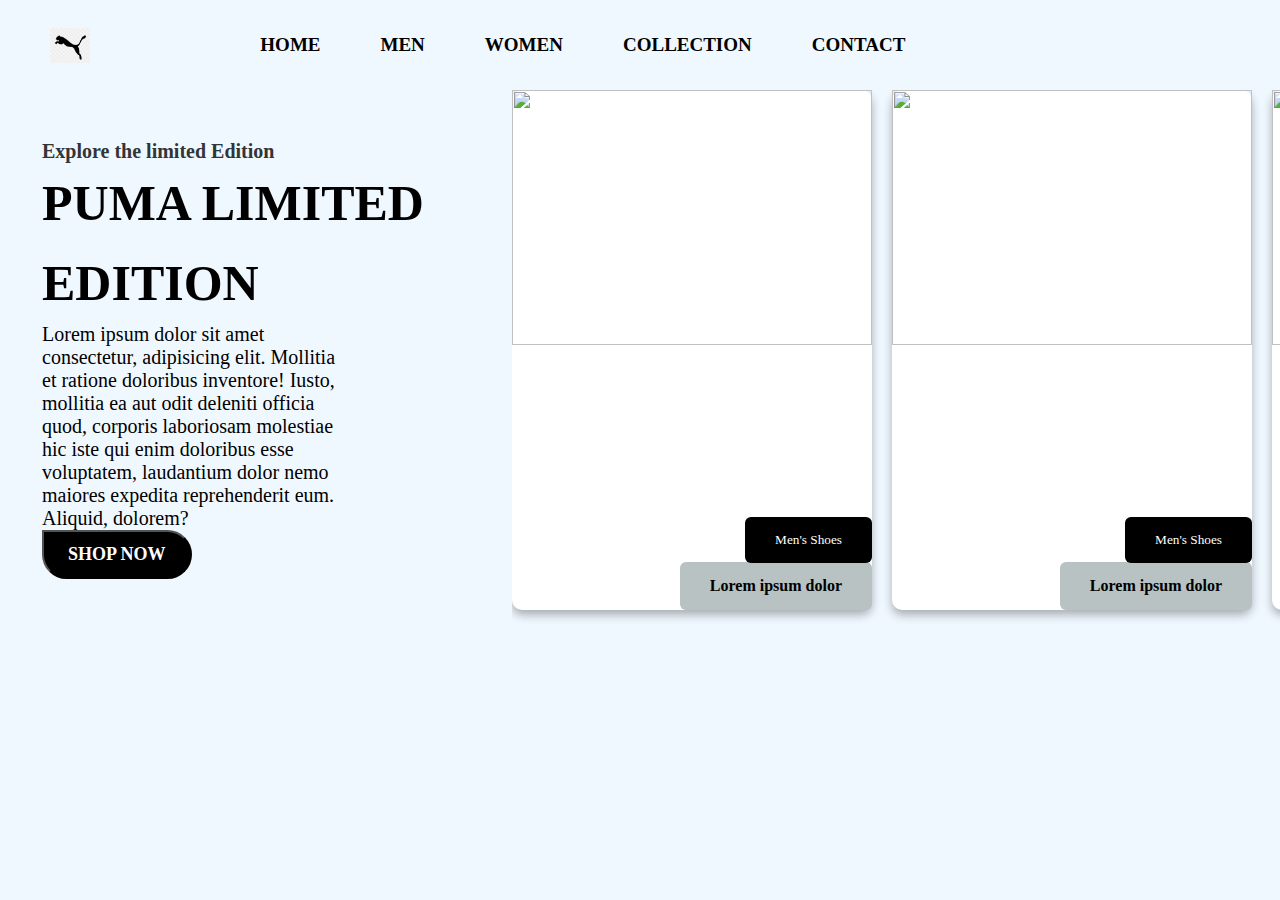
==== 8/index.html @ 2150376f "Landing Pages" ====
<!DOCTYPE html>
<html lang="en">

<head>
    <meta charset="UTF-8">
    <meta name="viewport" content="width=device-width, initial-scale=1.0">
    <title>Landing Page</title>
    <link rel="stylesheet" href="style.css">
    <link href="https://cdn.jsdelivr.net/npm/remixicon@2.2.0/fonts/remixicon.css" rel="stylesheet">
</head>

<body>
    <div id="main">
        <div id="nav">
            <div id="nav-part1">
                <img src="[data-uri]"
                    alt="" srcset="">
                <h4>Home</h4>
                <h4>Men</h4>
                <h4>Women</h4>
                <h4>Collection</h4>
                <h4>Contact</h4>
            </div>
            <div id="nav-part2">
                <i class="ri-search-line"></i>
                <i class="ri-menu-3-line"></i>
                <i class="ri-shopping-cart-fill"></i>
            </div>
        </div>
        <div id="content">
            <div id="left">
                <h5>Explore the limited Edition</h5>
                <h1>Puma limited Edition</h1>
                <p>Lorem ipsum dolor sit amet consectetur, adipisicing elit. Mollitia et ratione doloribus inventore!
                    Iusto, mollitia ea aut odit deleniti officia quod, corporis laboriosam molestiae hic iste qui enim
                    doloribus esse voluptatem, laudantium dolor nemo maiores expedita reprehenderit eum. Aliquid,
                    dolorem?</p>
                <button>Shop now</button>
            </div>
            <div id="right">
                <div class="elem">
                    <img src="https://images.unsplash.com/photo-1542291026-7eec264c27ff?w=600&auto=format&fit=crop&q=60&ixlib=rb-4.0.3&ixid=M3wxMjA3fDB8MHxzZWFyY2h8Mnx8c2hvZXN8ZW58MHx8MHx8fDA%3D" alt="" srcset="">
                    <h4>Lorem ipsum dolor</h4>
                    <h5>Men's Shoes</h5>
                </div>
                <div class="elem">
                    <img src="https://images.unsplash.com/photo-1542291026-7eec264c27ff?w=600&auto=format&fit=crop&q=60&ixlib=rb-4.0.3&ixid=M3wxMjA3fDB8MHxzZWFyY2h8Mnx8c2hvZXN8ZW58MHx8MHx8fDA%3D" alt="" srcset="">
                    <h4>Lorem ipsum dolor</h4>
                    <h5>Men's Shoes</h5>
                </div>
                <div class="elem">
                    <img src="https://images.unsplash.com/photo-1542291026-7eec264c27ff?w=600&auto=format&fit=crop&q=60&ixlib=rb-4.0.3&ixid=M3wxMjA3fDB8MHxzZWFyY2h8Mnx8c2hvZXN8ZW58MHx8MHx8fDA%3D" alt="" srcset="">
                    <h4>Lorem ipsum dolor</h4>
                    <h5>Men's Shoes</h5>
                </div>
                <div class="elem">
                    <img src="https://images.unsplash.com/photo-1542291026-7eec264c27ff?w=600&auto=format&fit=crop&q=60&ixlib=rb-4.0.3&ixid=M3wxMjA3fDB8MHxzZWFyY2h8Mnx8c2hvZXN8ZW58MHx8MHx8fDA%3D" alt="" srcset="">
                    <h4>Lorem ipsum dolor</h4>
                    <h5>Men's Shoes</h5>
                </div>
                <div class="elem">
                    <img src="https://images.unsplash.com/photo-1542291026-7eec264c27ff?w=600&auto=format&fit=crop&q=60&ixlib=rb-4.0.3&ixid=M3wxMjA3fDB8MHxzZWFyY2h8Mnx8c2hvZXN8ZW58MHx8MHx8fDA%3D" alt="" srcset="">
                    <h4>Lorem ipsum dolor</h4>
                    <h5>Men's Shoes</h5>
                </div>
                <div class="elem">
                    <img src="https://images.unsplash.com/photo-1542291026-7eec264c27ff?w=600&auto=format&fit=crop&q=60&ixlib=rb-4.0.3&ixid=M3wxMjA3fDB8MHxzZWFyY2h8Mnx8c2hvZXN8ZW58MHx8MHx8fDA%3D" alt="" srcset="">
                    <h4>Lorem ipsum dolor</h4>
                    <h5>Men's Shoes</h5>
                </div>
            </div>
        </div>
    </div>
</body>

</html>
---- 8/style.css ----
/* Reset some default browser styles */
* {
    margin: 0;
    padding: 0;
    box-sizing: border-box;
    font-family: "gilroy";
}

html,
body {
    width: 100%;
    height: 100%;
}

#main {
    height: 100%;
    width: 100%;
    background-color: aliceblue;
    position: relative;
}

#nav {
    height: 90px;
    padding: 0 50px;
    width: 100%;
    display: flex;
    align-items: center;
    justify-content: space-between;
}

#nav img {
    height: 35px;
    margin-right: 170px;
}

#nav-part1 {
    display: flex;
    align-items: center;
    justify-content: center;

}

#nav-part1 h4 {
    margin-right: 60px;
    font-size: 19px;
    text-transform: uppercase;
    font-weight: 600;
}

#nav-part2 i {
    margin-right: 60px;
    font-size: 23px;
    font-weight: 500;
}

#content {
    width: 100%;
    height: calc(100% - 90px);
    position: relative;
    display: flex;
}

#left {
    width: 40%;
    height: 100%;
    padding: 50px 42px;
}

#left h5 {
    font-size: 20px;
    color: #323535;
}

#left h1 {
    font-size: 50px;
    line-height: 80px;
    text-transform: uppercase;

}

#left p {
    font-size: 20px;
    width: 70%;

}

#right {
    width: 60%;
    height: 100%;
    position: relative;
    /* padding: 150px; */
    display: flex;
    gap: 20px; /* Cards ke beech gap dene ke liye */
    overflow-x: auto; /* Agar space kam hai to horizontal scroll enable kare */
    flex-wrap: nowrap; /* Cards ko ek line me rakhne ke liye */
}

#right::-webkit-scrollbar {
    height: 5px; /* Scrollbar height */
}

#right::-webkit-scrollbar-thumb {
    background: #888; /* Scrollbar color */
    border-radius: 10px;
}



#left button {
    background-color: #000;
    color: #fff;
    font-size: 18px;
    font-weight: 600;
    text-transform: uppercase;
    padding: 12px 24px;
    border-radius: 50px;
    border-top-left-radius: 0;

}

.elem {
    height: 520px;
    min-width: 360px;
    background-color: #fff;
    position: relative;
    border-radius: 10px;
    box-shadow: 0 5px 10px rgba(0,0,0, 0.3);
    flex-shrink: 0; 
}

.elem img {
    position: absolute;
    height: 70%;
    width: 100%;
    object-fit: cover;

}

.elem h4 {
    position: absolute;
    bottom: 0;
    right: 0;
    background-color: #b8c2c2;
    padding: 15px 30px;
    border-radius: 6px;
}
.elem h5 {
    position: absolute;
    bottom: 9%;
    right: 0;
    background-color: #000;
    color: #fff;
    padding: 15px 30px;
    border-radius: 6px;
    font-weight: 500;
}
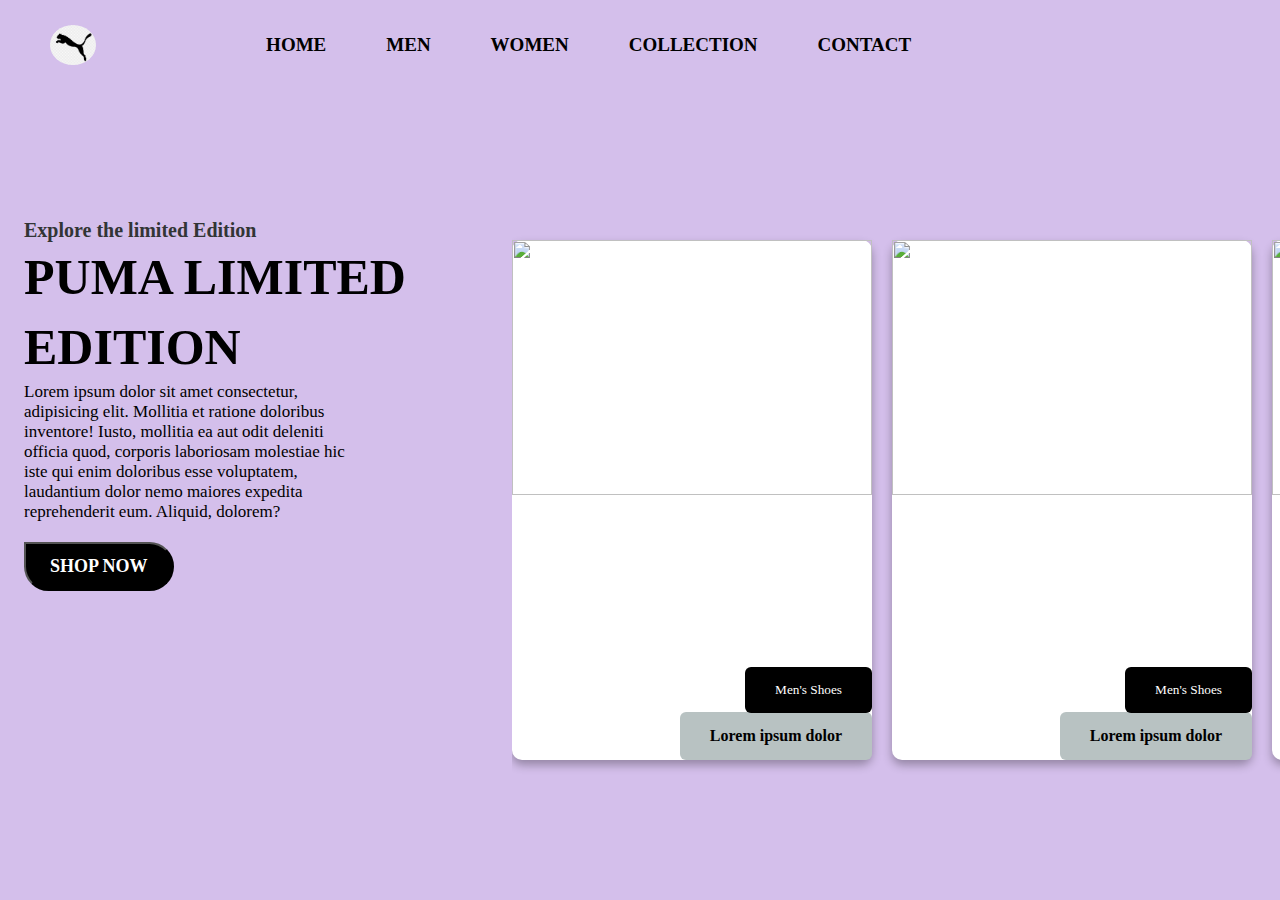
==== commit 02486b0e: "Update images and adjust styles for landing page layout" ====
--- a/8/index.html
+++ b/8/index.html
@@ -39,32 +39,38 @@
             </div>
             <div id="right">
                 <div class="elem">
-                    <img src="https://images.unsplash.com/photo-1542291026-7eec264c27ff?w=600&auto=format&fit=crop&q=60&ixlib=rb-4.0.3&ixid=M3wxMjA3fDB8MHxzZWFyY2h8Mnx8c2hvZXN8ZW58MHx8MHx8fDA%3D" alt="" srcset="">
+                    <img src="https://images.unsplash.com/photo-1560769629-975ec94e6a86?w=600&auto=format&fit=crop&q=60&ixlib=rb-4.0.3&ixid=M3wxMjA3fDB8MHxzZWFyY2h8N3x8c2hvZXN8ZW58MHx8MHx8fDA%3D"
+                        alt="" srcset="">
                     <h4>Lorem ipsum dolor</h4>
                     <h5>Men's Shoes</h5>
                 </div>
                 <div class="elem">
-                    <img src="https://images.unsplash.com/photo-1542291026-7eec264c27ff?w=600&auto=format&fit=crop&q=60&ixlib=rb-4.0.3&ixid=M3wxMjA3fDB8MHxzZWFyY2h8Mnx8c2hvZXN8ZW58MHx8MHx8fDA%3D" alt="" srcset="">
+                    <img src="https://images.unsplash.com/photo-1560769629-975ec94e6a86?w=600&auto=format&fit=crop&q=60&ixlib=rb-4.0.3&ixid=M3wxMjA3fDB8MHxzZWFyY2h8N3x8c2hvZXN8ZW58MHx8MHx8fDA%3D"
+                        alt="" srcset="">
                     <h4>Lorem ipsum dolor</h4>
                     <h5>Men's Shoes</h5>
                 </div>
                 <div class="elem">
-                    <img src="https://images.unsplash.com/photo-1542291026-7eec264c27ff?w=600&auto=format&fit=crop&q=60&ixlib=rb-4.0.3&ixid=M3wxMjA3fDB8MHxzZWFyY2h8Mnx8c2hvZXN8ZW58MHx8MHx8fDA%3D" alt="" srcset="">
+                    <img src="https://images.unsplash.com/photo-1560769629-975ec94e6a86?w=600&auto=format&fit=crop&q=60&ixlib=rb-4.0.3&ixid=M3wxMjA3fDB8MHxzZWFyY2h8N3x8c2hvZXN8ZW58MHx8MHx8fDA%3D"
+                        alt="" srcset="">
                     <h4>Lorem ipsum dolor</h4>
                     <h5>Men's Shoes</h5>
                 </div>
                 <div class="elem">
-                    <img src="https://images.unsplash.com/photo-1542291026-7eec264c27ff?w=600&auto=format&fit=crop&q=60&ixlib=rb-4.0.3&ixid=M3wxMjA3fDB8MHxzZWFyY2h8Mnx8c2hvZXN8ZW58MHx8MHx8fDA%3D" alt="" srcset="">
+                    <img src="https://images.unsplash.com/photo-1560769629-975ec94e6a86?w=600&auto=format&fit=crop&q=60&ixlib=rb-4.0.3&ixid=M3wxMjA3fDB8MHxzZWFyY2h8N3x8c2hvZXN8ZW58MHx8MHx8fDA%3D"
+                        alt="" srcset="">
                     <h4>Lorem ipsum dolor</h4>
                     <h5>Men's Shoes</h5>
                 </div>
                 <div class="elem">
-                    <img src="https://images.unsplash.com/photo-1542291026-7eec264c27ff?w=600&auto=format&fit=crop&q=60&ixlib=rb-4.0.3&ixid=M3wxMjA3fDB8MHxzZWFyY2h8Mnx8c2hvZXN8ZW58MHx8MHx8fDA%3D" alt="" srcset="">
+                    <img src="https://images.unsplash.com/photo-1560769629-975ec94e6a86?w=600&auto=format&fit=crop&q=60&ixlib=rb-4.0.3&ixid=M3wxMjA3fDB8MHxzZWFyY2h8N3x8c2hvZXN8ZW58MHx8MHx8fDA%3D"
+                        alt="" srcset="">
                     <h4>Lorem ipsum dolor</h4>
                     <h5>Men's Shoes</h5>
                 </div>
                 <div class="elem">
-                    <img src="https://images.unsplash.com/photo-1542291026-7eec264c27ff?w=600&auto=format&fit=crop&q=60&ixlib=rb-4.0.3&ixid=M3wxMjA3fDB8MHxzZWFyY2h8Mnx8c2hvZXN8ZW58MHx8MHx8fDA%3D" alt="" srcset="">
+                    <img src="https://images.unsplash.com/photo-1560769629-975ec94e6a86?w=600&auto=format&fit=crop&q=60&ixlib=rb-4.0.3&ixid=M3wxMjA3fDB8MHxzZWFyY2h8N3x8c2hvZXN8ZW58MHx8MHx8fDA%3D"
+                        alt="" srcset="">
                     <h4>Lorem ipsum dolor</h4>
                     <h5>Men's Shoes</h5>
                 </div>
--- a/8/style.css
+++ b/8/style.css
@@ -15,7 +15,7 @@
 #main {
     height: 100%;
     width: 100%;
-    background-color: aliceblue;
+    background-color: #d4bfeb;
     position: relative;
 }
 
@@ -29,8 +29,9 @@
 }
 
 #nav img {
-    height: 35px;
+    height: 40px;
     margin-right: 170px;
+    border-radius: 50%;
 }
 
 #nav-part1 {
@@ -63,7 +64,7 @@
 #left {
     width: 40%;
     height: 100%;
-    padding: 50px 42px;
+    padding: 129px 24px;
 }
 
 #left h5 {
@@ -73,13 +74,13 @@
 
 #left h1 {
     font-size: 50px;
-    line-height: 80px;
+    line-height: 70px;
     text-transform: uppercase;
 
 }
 
 #left p {
-    font-size: 20px;
+    font-size: 17px;
     width: 70%;
 
 }
@@ -88,7 +89,7 @@
     width: 60%;
     height: 100%;
     position: relative;
-    /* padding: 150px; */
+    padding-top: 150px;
     display: flex;
     gap: 20px; /* Cards ke beech gap dene ke liye */
     overflow-x: auto; /* Agar space kam hai to horizontal scroll enable kare */
@@ -115,6 +116,7 @@
     padding: 12px 24px;
     border-radius: 50px;
     border-top-left-radius: 0;
+    margin-top: 20px;
 
 }
 
@@ -133,6 +135,7 @@
     height: 70%;
     width: 100%;
     object-fit: cover;
+
 
 }
 
